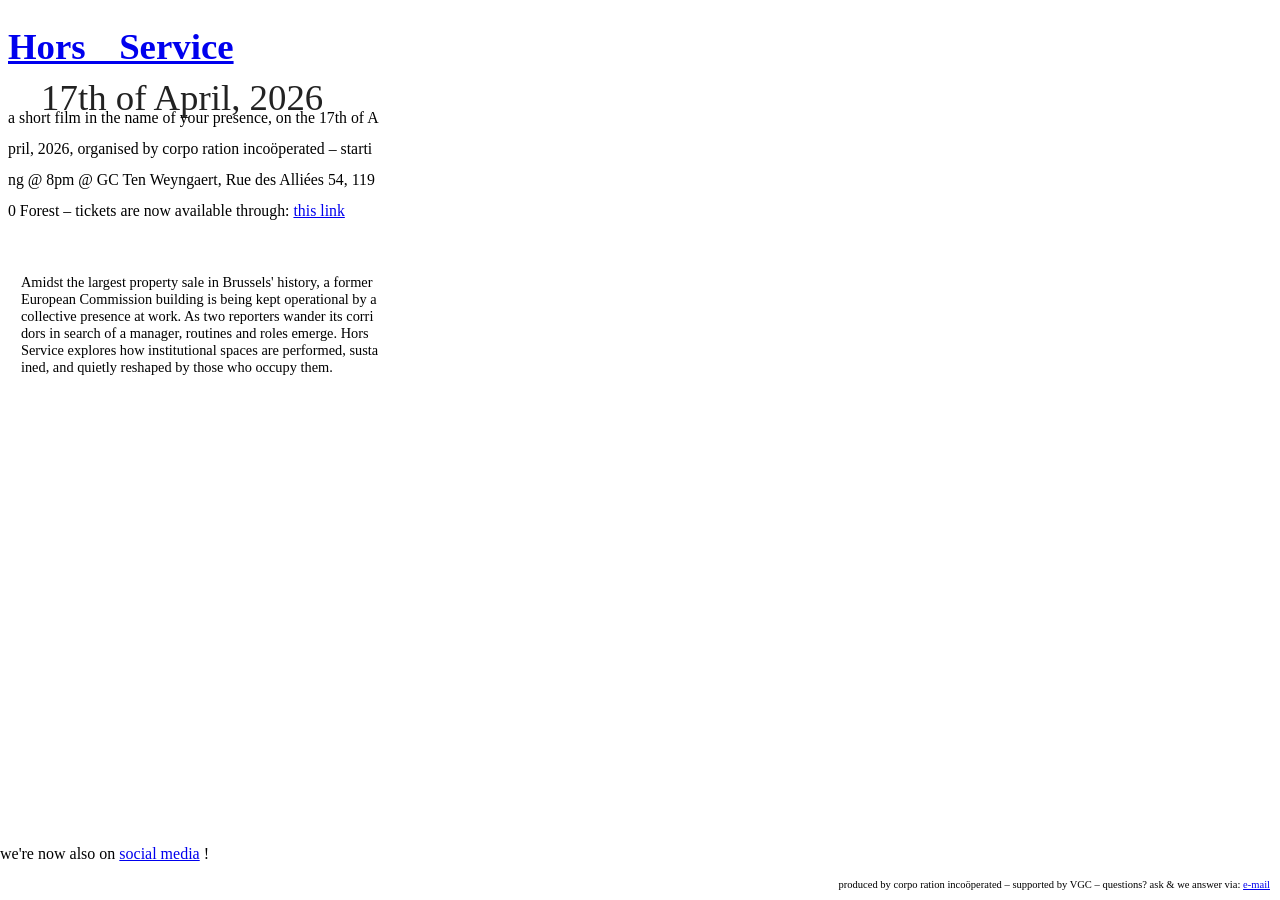
==== index.html @ c1290461 "Update index.html" ====
<!DOCTYPE html>
<html lang="en">
  <head>
    <meta charset="UTF-8" />
    <meta name="viewport" content="width=device-width, initial-scale=1.0" />
    <meta http-equiv="X-UA-Compatible" content="ie=edge" />
    <link rel="stylesheet" href="sorsservice.css" />
    <title>outofservice</title>
  </head>
  <body>
    <header>
      <h1><a href="index.html">Hors Service</a></h1>
      <div class="inner-body">
        <div class="date">17th of April, 2026</div>
        <div class="answer">
          a short film in the name of your presence, on the 17th of April, 2026,
          organised by corpo ration incoöperated – starting @ 8pm @ GC Ten
          Weyngaert, Rue des Alliées 54, 1190 Forest – tickets are now available through:  <a href="https://www.instagram.com/corpo_ration_inc/">this link</a>
        </div>
        <div class="answer1">
          Amidst the largest property sale in Brussels' history, a former European Commission building is being kept operational by a collective presence at work. As two reporters wander its corridors in search of a manager, routines and roles emerge. Hors Service
explores how institutional spaces are performed, sustained, and quietly reshaped by those who occupy them.
        </div>
        <div class="answer2">
          we're now also on
          <a href="https://www.instagram.com/corpo_ration_inc/">social media</a>
          !
        </div>
      </div>
    </header>
    <footer>
      
      produced by corpo ration incoöperated – supported by VGC – questions? ask & we answer via:  <a href="mailto:corpo.ration.incooperated@proton.me">e-mail</a>
    </footer>
  </body>
</html>
---- sorsservice.css ----
body {
}
h1 {
  font-size: 2.3em;
  font-family: times; 
  color: black;
  word-spacing: 0.66em;
}
.inner-body {
  width: 23.232323232em;
  margin-bottom: 23em;
  margin-left: 0px;
  word-break: break-all;
}
.date {
  color: rgb(34, 34, 34);
  font-family: times;
  font-size: 2.3em;
  font-style: normal;
  line-height: 0.3em;
    margin-left: 0.9em;
}
.answer {
  color: black;
  font-family: Times;
  font-size: 0.989em;
  text-align: left;
  line-height: 1.95;
  margin-bottom: 3em;
  margin-left: 0em;
}
.answer1 {
  color: black;
  font-family: Times;
  font-size: 0.898em;
  text-align: left;
  margin-bottom: 3em;
  margin-left: 0.9em;
}
.answer2 {
  position: absolute;
  font-family: times;
  bottom: 2.3em;
  left: 0em;
  font-style: normal;
  font-size: 16px;
}
footer {
  position: absolute;
  font-family: times;
  bottom: 10px;
  right: 10px;
  font-style: normal;
  font-size: 0.66em;
}
h2 {
  color: blue;
  font-family: times;
  text-align: right;
  word-spacing: 3em;
  font-size: 22px;
  font-family: arial;
  font-weight: 300;
}
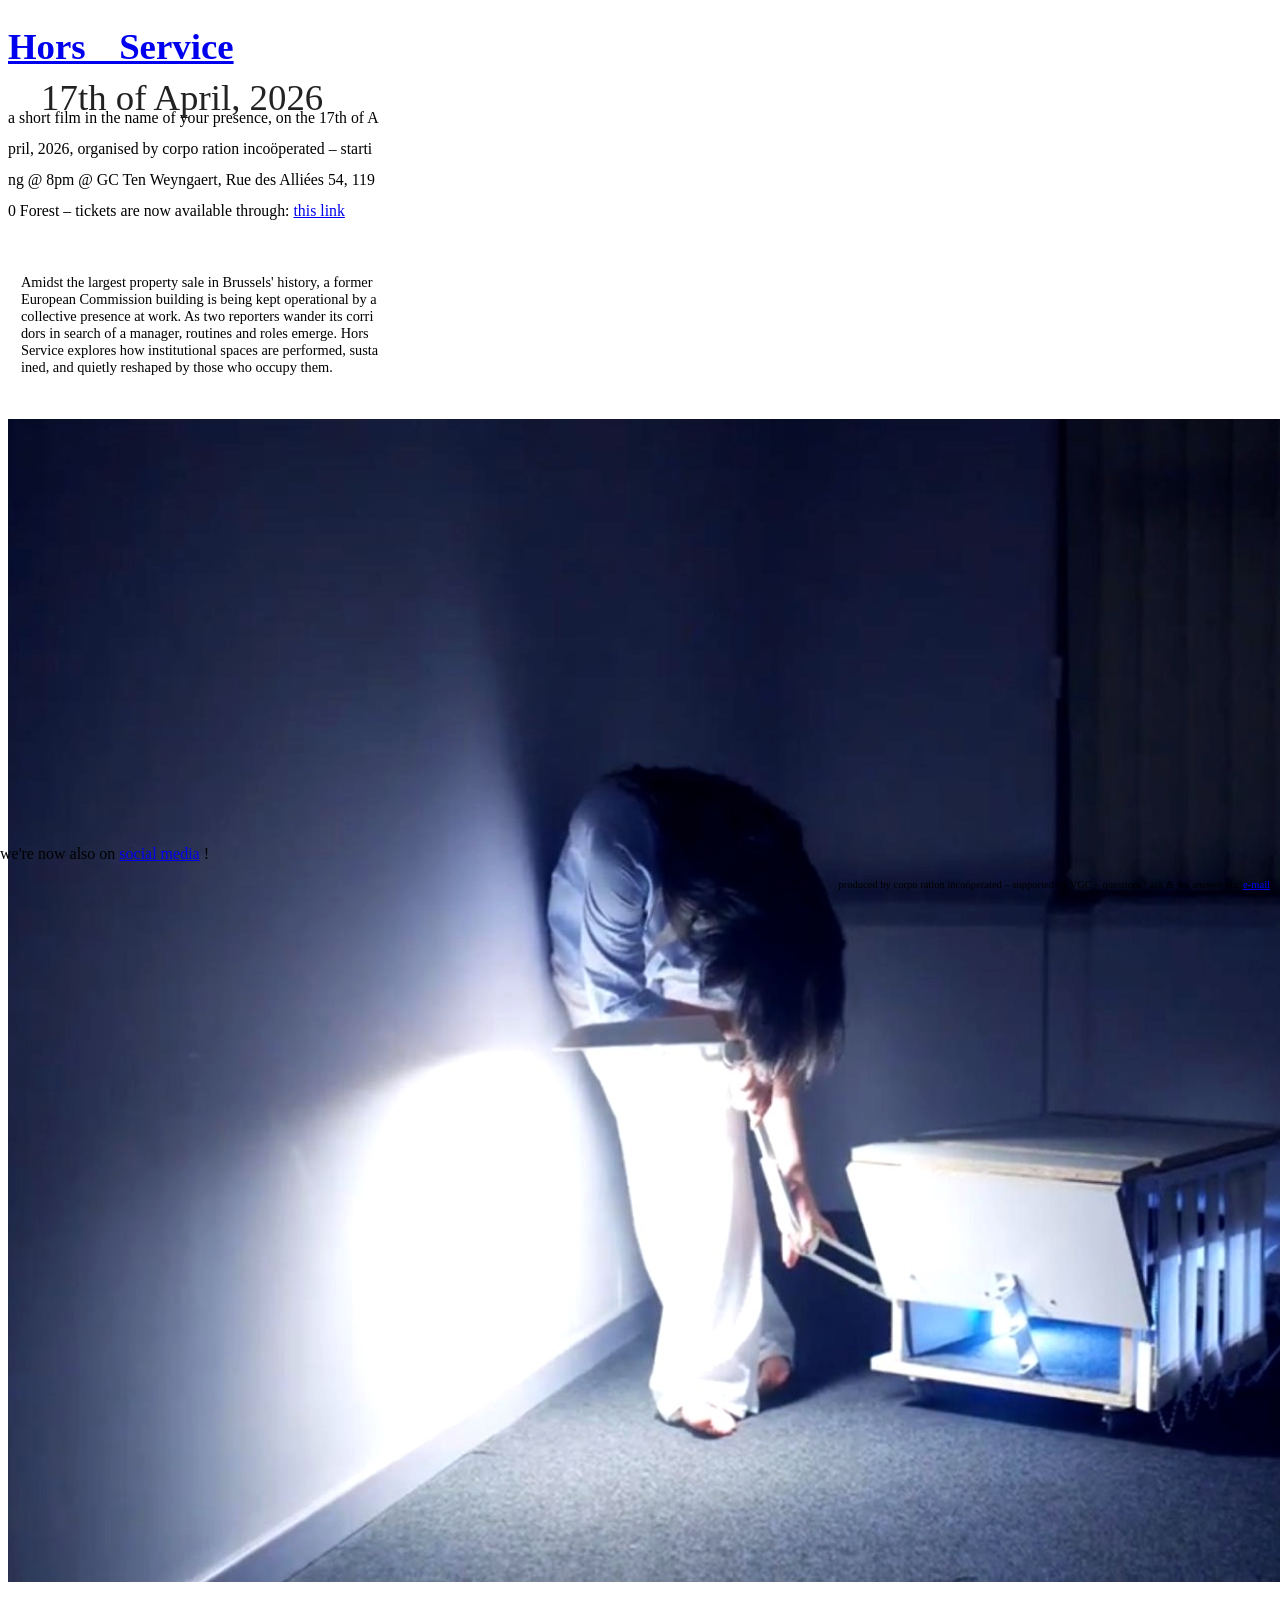
==== commit 17be3ced: "Update index.html" ====
--- a/index.html
+++ b/index.html
@@ -21,6 +21,7 @@
           Amidst the largest property sale in Brussels' history, a former European Commission building is being kept operational by a collective presence at work. As two reporters wander its corridors in search of a manager, routines and roles emerge. Hors Service
 explores how institutional spaces are performed, sustained, and quietly reshaped by those who occupy them.
         </div>
+        <img src="img_swan.jpeg" alt="swan-sygne-signal">
         <div class="answer2">
           we're now also on
           <a href="https://www.instagram.com/corpo_ration_inc/">social media</a>
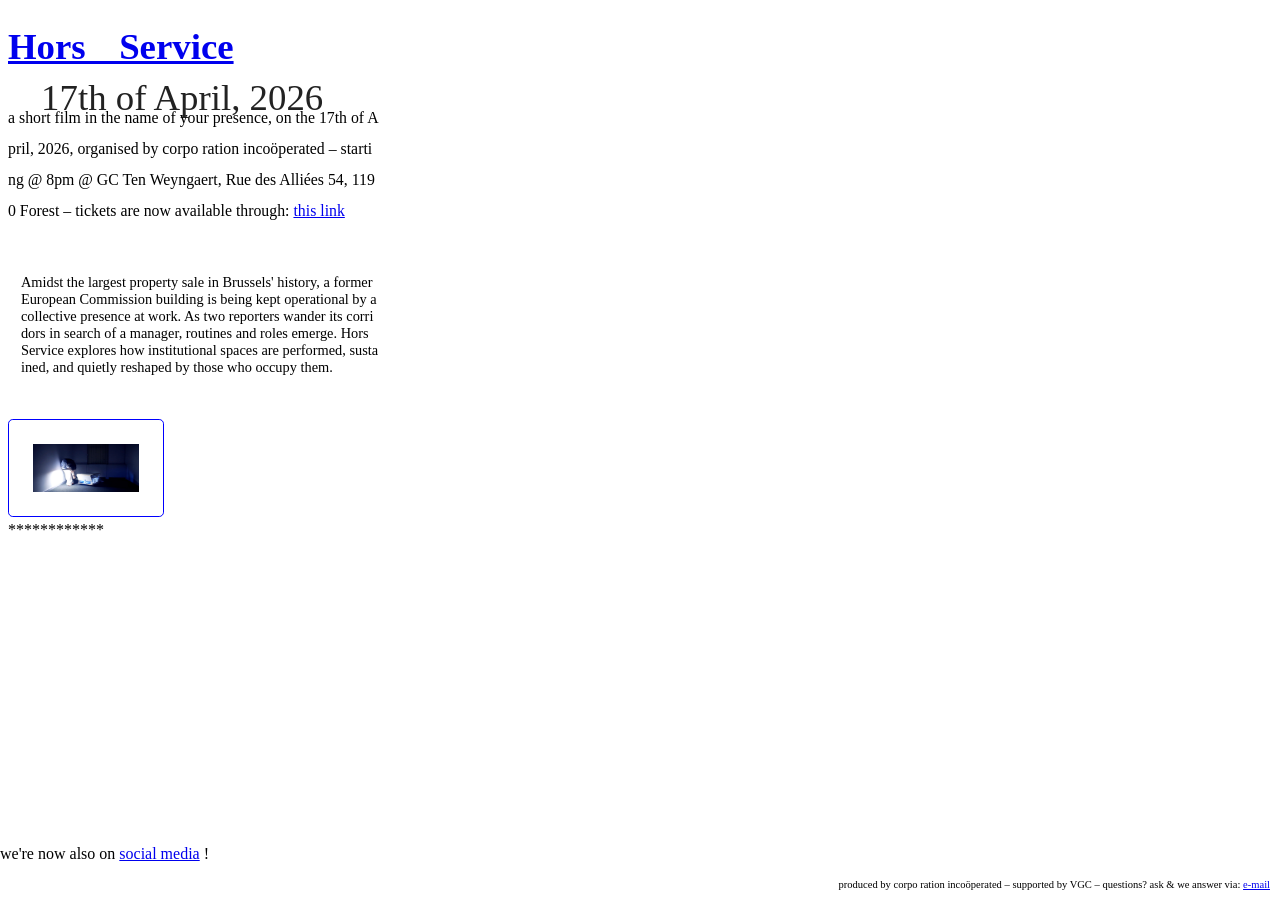
==== commit ed214320: "Update index.html" ====
--- a/index.html
+++ b/index.html
@@ -22,6 +22,7 @@
 explores how institutional spaces are performed, sustained, and quietly reshaped by those who occupy them.
         </div>
         <img src="img_swan.jpeg" alt="swan-sygne-signal">
+        <div class="date2">************</div>
         <div class="answer2">
           we're now also on
           <a href="https://www.instagram.com/corpo_ration_inc/">social media</a>
--- a/sorsservice.css
+++ b/sorsservice.css
@@ -18,7 +18,7 @@
   font-size: 2.3em;
   font-style: normal;
   line-height: 0.3em;
-    margin-left: 0.9em;
+  margin-left: 0.9em;
 }
 .answer {
   color: black;
@@ -45,6 +45,13 @@
   font-style: normal;
   font-size: 16px;
 }
+img {
+  border: 0.1px solid blue;
+  border-radius: 0.3em;
+  padding: 1.5em;
+  width: 6.6em;
+  height:3.0em;
+}
 footer {
   position: absolute;
   font-family: times;
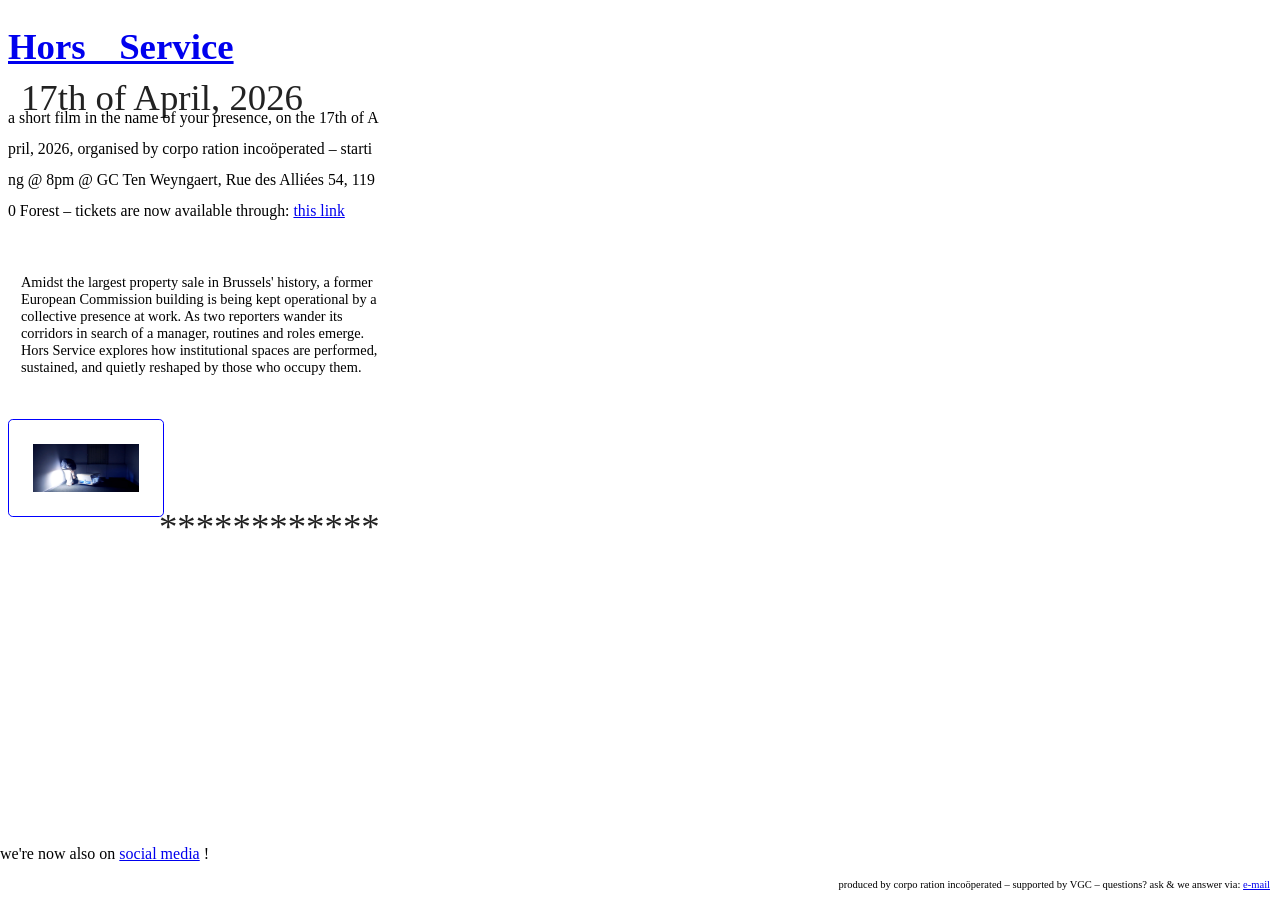
==== commit 3a03c21f: "Update index.html" ====
--- a/index.html
+++ b/index.html
@@ -15,7 +15,7 @@
         <div class="answer">
           a short film in the name of your presence, on the 17th of April, 2026,
           organised by corpo ration incoöperated – starting @ 8pm @ GC Ten
-          Weyngaert, Rue des Alliées 54, 1190 Forest – tickets are now available through:  <a href="https://www.instagram.com/corpo_ration_inc/">this link</a>
+          Weyngaert, Rue des Alliées 54, 1190 Forest – tickets are now available through:  <a href="https://tickets.vgc.be/ticketingActivity/subscribe/WEG_FILM1704">this link</a>
         </div>
         <div class="answer1">
           Amidst the largest property sale in Brussels' history, a former European Commission building is being kept operational by a collective presence at work. As two reporters wander its corridors in search of a manager, routines and roles emerge. Hors Service
--- a/sorsservice.css
+++ b/sorsservice.css
@@ -10,11 +10,20 @@
   width: 23.232323232em;
   margin-bottom: 23em;
   margin-left: 0px;
-  word-break: break-all;
+  
 }
 .date {
   color: rgb(34, 34, 34);
   font-family: times;
+  font-size: 2.3em;
+  font-style: normal;
+  line-height: 0.3em;
+  margin-left: 0.35em;
+}
+.date2 {
+  color: rgb(34, 34, 34);
+  font-family: times;
+  text-align: right;
   font-size: 2.3em;
   font-style: normal;
   line-height: 0.3em;
@@ -28,10 +37,12 @@
   line-height: 1.95;
   margin-bottom: 3em;
   margin-left: 0em;
+  word-break: break-all;
 }
 .answer1 {
   color: black;
   font-family: Times;
+  font-style: slanted;
   font-size: 0.898em;
   text-align: left;
   margin-bottom: 3em;
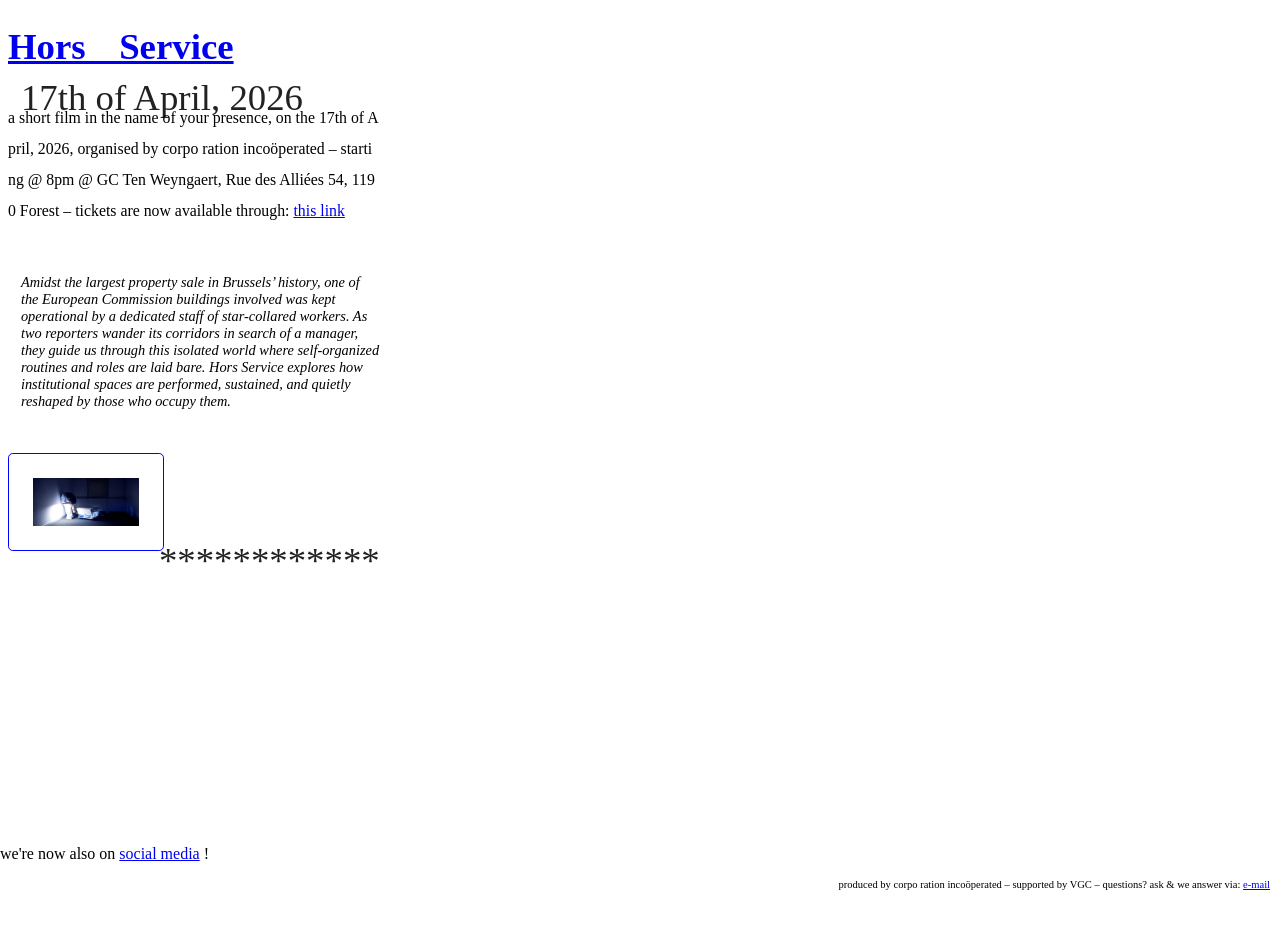
==== commit 24581638: "Update index.html" ====
--- a/index.html
+++ b/index.html
@@ -18,8 +18,7 @@
           Weyngaert, Rue des Alliées 54, 1190 Forest – tickets are now available through:  <a href="https://tickets.vgc.be/ticketingActivity/subscribe/WEG_FILM1704">this link</a>
         </div>
         <div class="answer1">
-          Amidst the largest property sale in Brussels' history, a former European Commission building is being kept operational by a collective presence at work. As two reporters wander its corridors in search of a manager, routines and roles emerge. Hors Service
-explores how institutional spaces are performed, sustained, and quietly reshaped by those who occupy them.
+          Amidst the largest property sale in Brussels’ history, one of the European Commission buildings involved was kept operational by a dedicated staff of star-collared workers. As two reporters wander its corridors in search of a manager, they guide us through this isolated world where self-organized routines and roles are laid bare. Hors Service explores how institutional spaces are performed, sustained, and quietly reshaped by those who occupy them.
         </div>
         <img src="img_swan.jpeg" alt="swan-sygne-signal">
         <div class="date2">************</div>
--- a/sorsservice.css
+++ b/sorsservice.css
@@ -2,7 +2,7 @@
 }
 h1 {
   font-size: 2.3em;
-  font-family: times; 
+  font-family: 'Times New Roman'; 
   color: black;
   word-spacing: 0.66em;
 }
@@ -14,7 +14,7 @@
 }
 .date {
   color: rgb(34, 34, 34);
-  font-family: times;
+  font-family: 'Times New Roman';
   font-size: 2.3em;
   font-style: normal;
   line-height: 0.3em;
@@ -22,7 +22,7 @@
 }
 .date2 {
   color: rgb(34, 34, 34);
-  font-family: times;
+  font-family: 'Times New Roman';
   text-align: right;
   font-size: 2.3em;
   font-style: normal;
@@ -31,7 +31,7 @@
 }
 .answer {
   color: black;
-  font-family: Times;
+  font-family: 'Times New Roman';
   font-size: 0.989em;
   text-align: left;
   line-height: 1.95;
@@ -41,8 +41,8 @@
 }
 .answer1 {
   color: black;
-  font-family: Times;
-  font-style: slanted;
+  font-family: 'Times New Roman';
+  font-style: italic;
   font-size: 0.898em;
   text-align: left;
   margin-bottom: 3em;
@@ -50,7 +50,7 @@
 }
 .answer2 {
   position: absolute;
-  font-family: times;
+  font-family: 'Times New Roman';
   bottom: 2.3em;
   left: 0em;
   font-style: normal;
@@ -65,7 +65,7 @@
 }
 footer {
   position: absolute;
-  font-family: times;
+  font-family: 'Times New Roman';
   bottom: 10px;
   right: 10px;
   font-style: normal;
@@ -73,7 +73,7 @@
 }
 h2 {
   color: blue;
-  font-family: times;
+  font-family: 'Times New Roman';
   text-align: right;
   word-spacing: 3em;
   font-size: 22px;
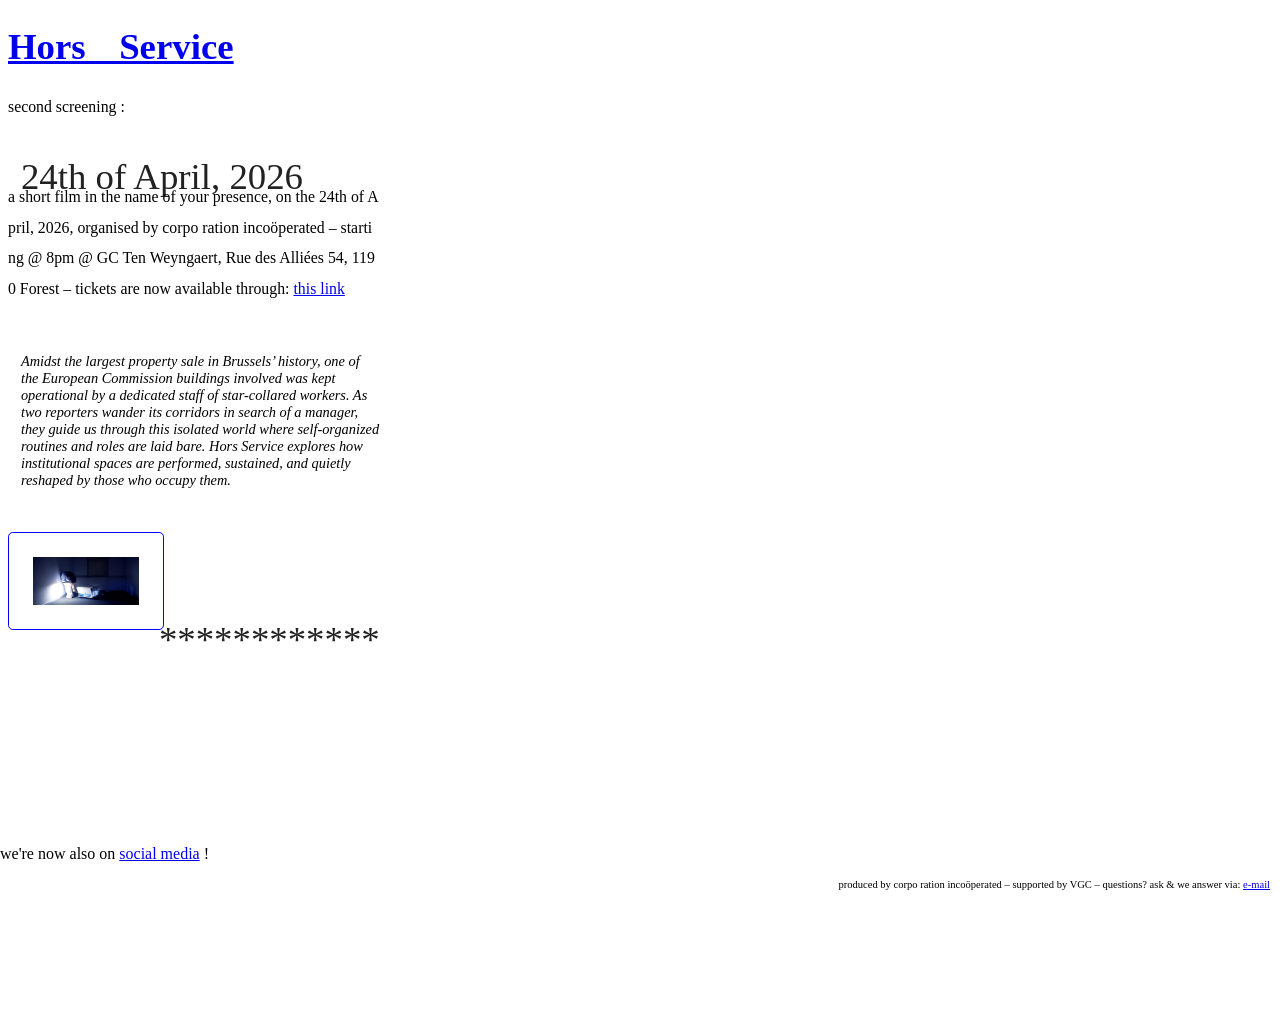
==== commit 24b8428e: "Update index.html" ====
--- a/index.html
+++ b/index.html
@@ -11,11 +11,14 @@
     <header>
       <h1><a href="index.html">Hors Service</a></h1>
       <div class="inner-body">
-        <div class="date">17th of April, 2026</div>
         <div class="answer">
-          a short film in the name of your presence, on the 17th of April, 2026,
+          second screening :
+        </div>
+        <div class="date">24th of April, 2026</div>
+        <div class="answer">
+          a short film in the name of your presence, on the 24th of April, 2026,
           organised by corpo ration incoöperated – starting @ 8pm @ GC Ten
-          Weyngaert, Rue des Alliées 54, 1190 Forest – tickets are now available through:  <a href="https://tickets.vgc.be/ticketingActivity/subscribe/WEG_FILM1704">this link</a>
+          Weyngaert, Rue des Alliées 54, 1190 Forest – tickets are now available through:  <a href="https://tickets.vgc.be/ticketingActivity/subscribe/WEG_FILM2404">this link</a>
         </div>
         <div class="answer1">
           Amidst the largest property sale in Brussels’ history, one of the European Commission buildings involved was kept operational by a dedicated staff of star-collared workers. As two reporters wander its corridors in search of a manager, they guide us through this isolated world where self-organized routines and roles are laid bare. Hors Service explores how institutional spaces are performed, sustained, and quietly reshaped by those who occupy them.
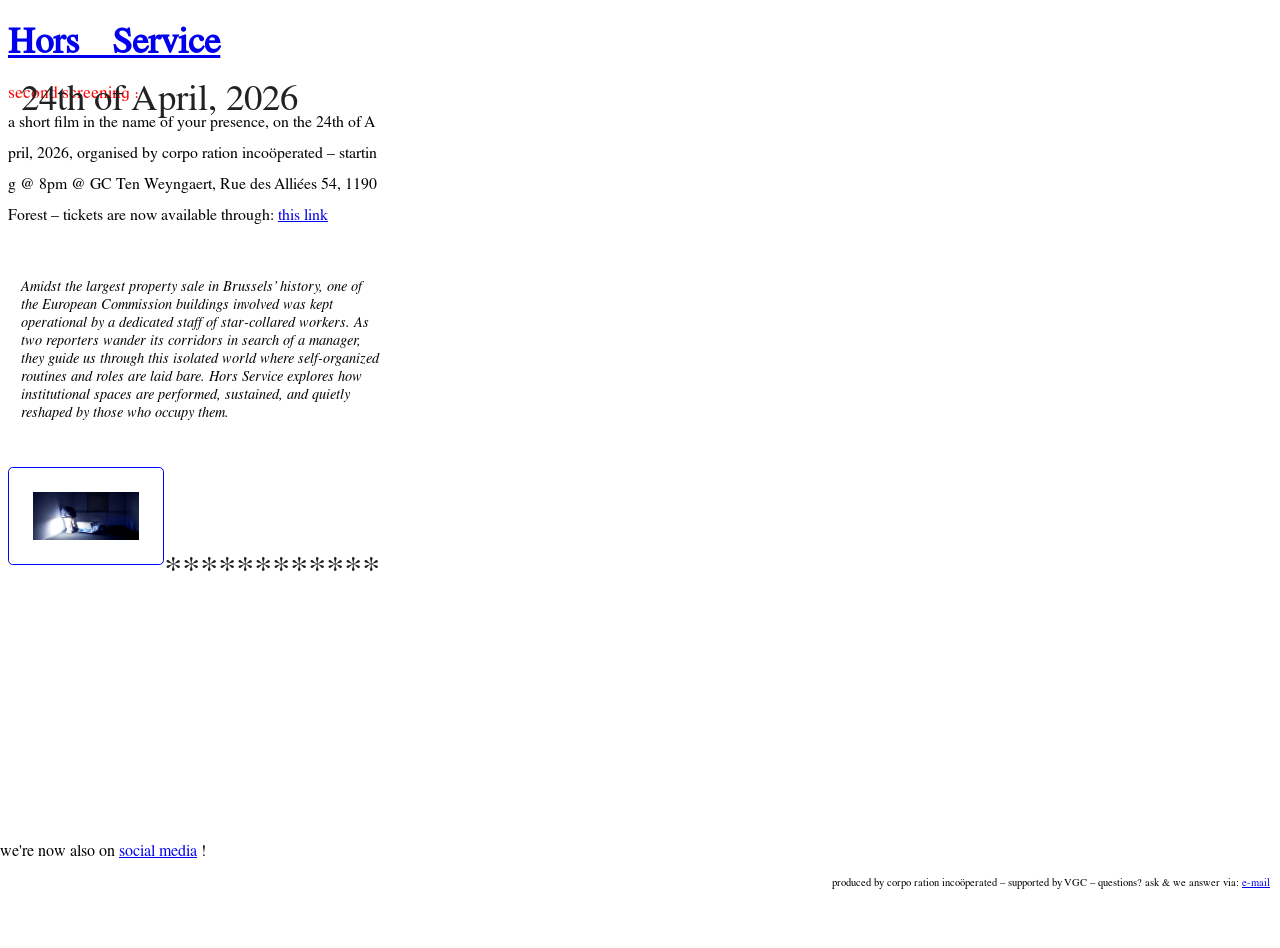
==== commit 126e33f9: "Update index.html" ====
--- a/index.html
+++ b/index.html
@@ -11,7 +11,7 @@
     <header>
       <h1><a href="index.html">Hors Service</a></h1>
       <div class="inner-body">
-        <div class="answer">
+        <div class="answer3">
           second screening :
         </div>
         <div class="date">24th of April, 2026</div>
--- a/sorsservice.css
+++ b/sorsservice.css
@@ -1,8 +1,40 @@
 body {
+}
+@font-face {
+  font-family: myTimes1; 
+  src: url(romane.otf); 
+}
+@font-face {
+  font-family: myTimes2; 
+  src: url(italic.otf); 
+}
+@font-face {
+  font-family: myTimes3; 
+  src: url(bolditalic.otf); 
+}
+@font-face {
+  font-family: myTimes4; 
+  src: url(semibold.otf); 
+}
+@font-face {
+  font-family: myTimes5; 
+  src: url(semibolditalic.otf); 
+}
+@font-face {
+  font-family: myTimes6; 
+  src: url(extrabold.otf); 
+}
+@font-face {
+  font-family: myTimes7; 
+  src: url(bold.otf); 
+}
+@font-face {
+  font-family: myTimes8; 
+  src: url(phonetic.otf); 
 }
 h1 {
   font-size: 2.3em;
-  font-family: 'Times New Roman'; 
+  font-family: myTimes1; 
   color: black;
   word-spacing: 0.66em;
 }
@@ -14,7 +46,7 @@
 }
 .date {
   color: rgb(34, 34, 34);
-  font-family: 'Times New Roman';
+  font-family: myTimes1;
   font-size: 2.3em;
   font-style: normal;
   line-height: 0.3em;
@@ -22,7 +54,7 @@
 }
 .date2 {
   color: rgb(34, 34, 34);
-  font-family: 'Times New Roman';
+  font-family: myTimes1;
   text-align: right;
   font-size: 2.3em;
   font-style: normal;
@@ -31,7 +63,7 @@
 }
 .answer {
   color: black;
-  font-family: 'Times New Roman';
+  font-family: myTimes1;
   font-size: 0.989em;
   text-align: left;
   line-height: 1.95;
@@ -41,7 +73,7 @@
 }
 .answer1 {
   color: black;
-  font-family: 'Times New Roman';
+  font-family: myTimes2;
   font-style: italic;
   font-size: 0.898em;
   text-align: left;
@@ -50,12 +82,21 @@
 }
 .answer2 {
   position: absolute;
-  font-family: 'Times New Roman';
+  font-family: myTimes1;
   bottom: 2.3em;
   left: 0em;
   font-style: normal;
   font-size: 16px;
 }
+.answer3 {
+color: red;
+  font-family: myTimes8;
+  font-size: 0.989em;
+  text-align: left;
+  line-height: 0.3em;
+  margin-left: 0em;
+  word-break: break-all;
+}  
 img {
   border: 0.1px solid blue;
   border-radius: 0.3em;
@@ -65,7 +106,7 @@
 }
 footer {
   position: absolute;
-  font-family: 'Times New Roman';
+  font-family: myTimes1;
   bottom: 10px;
   right: 10px;
   font-style: normal;
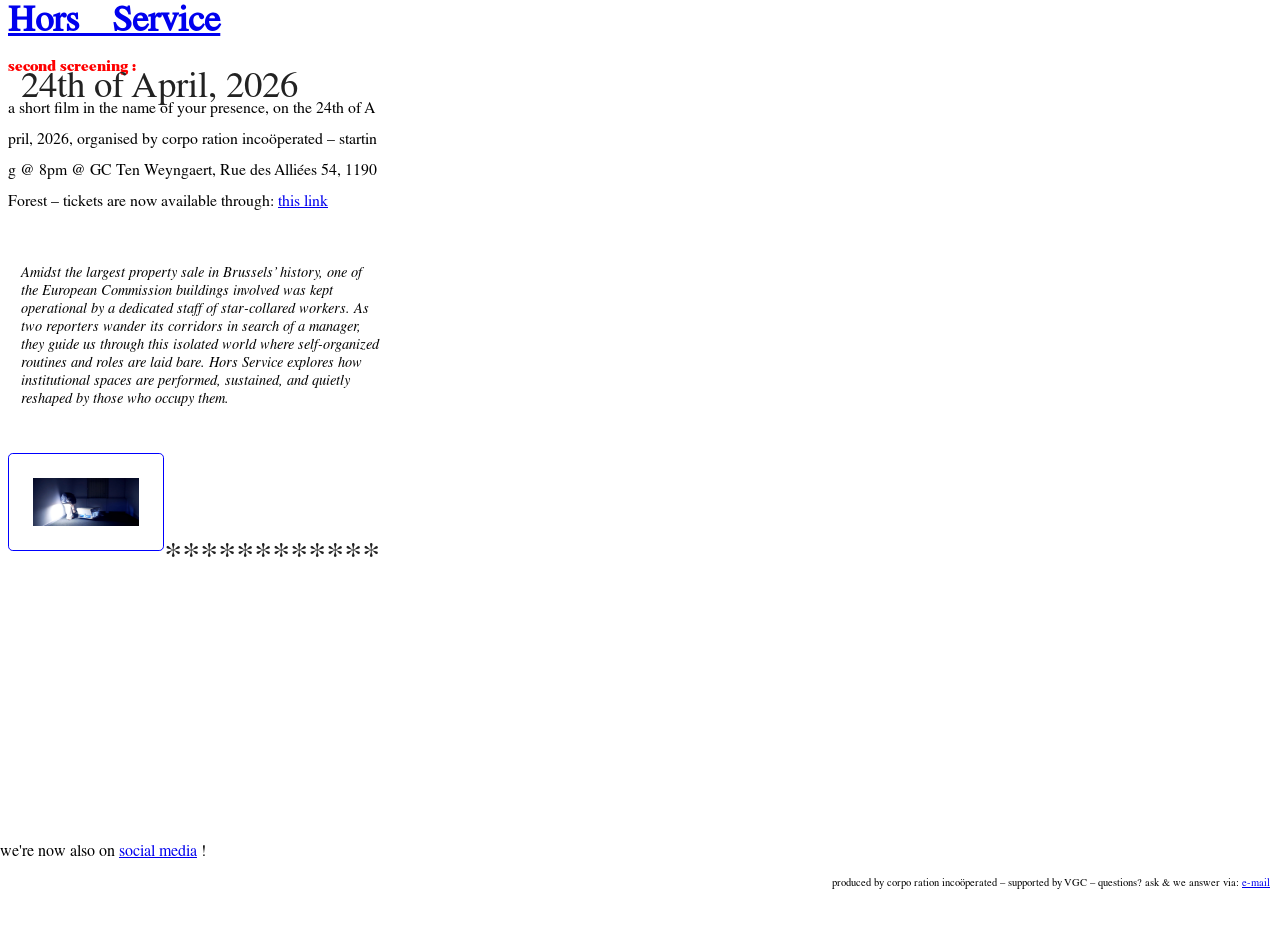
==== commit 6d0c4495: "Update index.html" ====
--- a/index.html
+++ b/index.html
@@ -11,19 +11,28 @@
     <header>
       <h1><a href="index.html">Hors Service</a></h1>
       <div class="inner-body">
-        <div class="answer3">
-          second screening :
-        </div>
+        <div class="answer3">second screening :</div>
         <div class="date">24th of April, 2026</div>
         <div class="answer">
           a short film in the name of your presence, on the 24th of April, 2026,
           organised by corpo ration incoöperated – starting @ 8pm @ GC Ten
-          Weyngaert, Rue des Alliées 54, 1190 Forest – tickets are now available through:  <a href="https://tickets.vgc.be/ticketingActivity/subscribe/WEG_FILM2404">this link</a>
+          Weyngaert, Rue des Alliées 54, 1190 Forest – tickets are now available
+          through:
+          <a
+            href="https://tickets.vgc.be/ticketingActivity/subscribe/WEG_FILM2404"
+            >this link</a
+          >
         </div>
         <div class="answer1">
-          Amidst the largest property sale in Brussels’ history, one of the European Commission buildings involved was kept operational by a dedicated staff of star-collared workers. As two reporters wander its corridors in search of a manager, they guide us through this isolated world where self-organized routines and roles are laid bare. Hors Service explores how institutional spaces are performed, sustained, and quietly reshaped by those who occupy them.
+          Amidst the largest property sale in Brussels’ history, one of the
+          European Commission buildings involved was kept operational by a
+          dedicated staff of star-collared workers. As two reporters wander its
+          corridors in search of a manager, they guide us through this isolated
+          world where self-organized routines and roles are laid bare. Hors
+          Service explores how institutional spaces are performed, sustained,
+          and quietly reshaped by those who occupy them.
         </div>
-        <img src="img_swan.jpeg" alt="swan-sygne-signal">
+        <img src="img_swan.jpeg" alt="swan-sygne-signal" />
         <div class="date2">************</div>
         <div class="answer2">
           we're now also on
@@ -33,8 +42,9 @@
       </div>
     </header>
     <footer>
-      
-      produced by corpo ration incoöperated – supported by VGC – questions? ask & we answer via:  <a href="mailto:corpo.ration.incooperated@proton.me">e-mail</a>
+      produced by corpo ration incoöperated – supported by VGC – questions? ask
+      & we answer via:
+      <a href="mailto:corpo.ration.incooperated@proton.me">e-mail</a>
     </footer>
   </body>
 </html>
--- a/sorsservice.css
+++ b/sorsservice.css
@@ -1,55 +1,55 @@
 body {
 }
 @font-face {
-  font-family: myTimes1; 
-  src: url(romane.otf); 
+  font-family: myTimes1;
+  src: url(romane.otf);
 }
 @font-face {
-  font-family: myTimes2; 
-  src: url(italic.otf); 
+  font-family: myTimes2;
+  src: url(italic.otf);
 }
 @font-face {
-  font-family: myTimes3; 
-  src: url(bolditalic.otf); 
+  font-family: myTimes3;
+  src: url(bolditalic.otf);
 }
 @font-face {
-  font-family: myTimes4; 
-  src: url(semibold.otf); 
+  font-family: myTimes4;
+  src: url(semibold.otf);
 }
 @font-face {
-  font-family: myTimes5; 
-  src: url(semibolditalic.otf); 
+  font-family: myTimes5;
+  src: url(semibolditalic.otf);
 }
 @font-face {
-  font-family: myTimes6; 
-  src: url(extrabold.otf); 
+  font-family: myTimes6;
+  src: url(extrabold.otf);
 }
 @font-face {
-  font-family: myTimes7; 
-  src: url(bold.otf); 
+  font-family: myTimes7;
+  src: url(bold.otf);
 }
 @font-face {
-  font-family: myTimes8; 
-  src: url(phonetic.otf); 
+  font-family: myTimes8;
+  src: url(phonetic.otf);
 }
 h1 {
   font-size: 2.3em;
-  font-family: myTimes1; 
+  font-family: myTimes1;
   color: black;
   word-spacing: 0.66em;
+  line-height: 0.023em;
 }
 .inner-body {
   width: 23.232323232em;
   margin-bottom: 23em;
   margin-left: 0px;
-  
 }
 .date {
   color: rgb(34, 34, 34);
   font-family: myTimes1;
   font-size: 2.3em;
   font-style: normal;
-  line-height: 0.3em;
+  line-height: 0.23em;
   margin-left: 0.35em;
 }
 .date2 {
@@ -89,20 +89,20 @@
   font-size: 16px;
 }
 .answer3 {
-color: red;
-  font-family: myTimes8;
+  color: red;
+  font-family: myTimes6;
   font-size: 0.989em;
   text-align: left;
-  line-height: 0.3em;
+  line-height: 2.3em;
   margin-left: 0em;
   word-break: break-all;
-}  
+}
 img {
   border: 0.1px solid blue;
   border-radius: 0.3em;
   padding: 1.5em;
   width: 6.6em;
-  height:3.0em;
+  height: 3em;
 }
 footer {
   position: absolute;
@@ -114,7 +114,7 @@
 }
 h2 {
   color: blue;
-  font-family: 'Times New Roman';
+  font-family: "Times New Roman";
   text-align: right;
   word-spacing: 3em;
   font-size: 22px;
